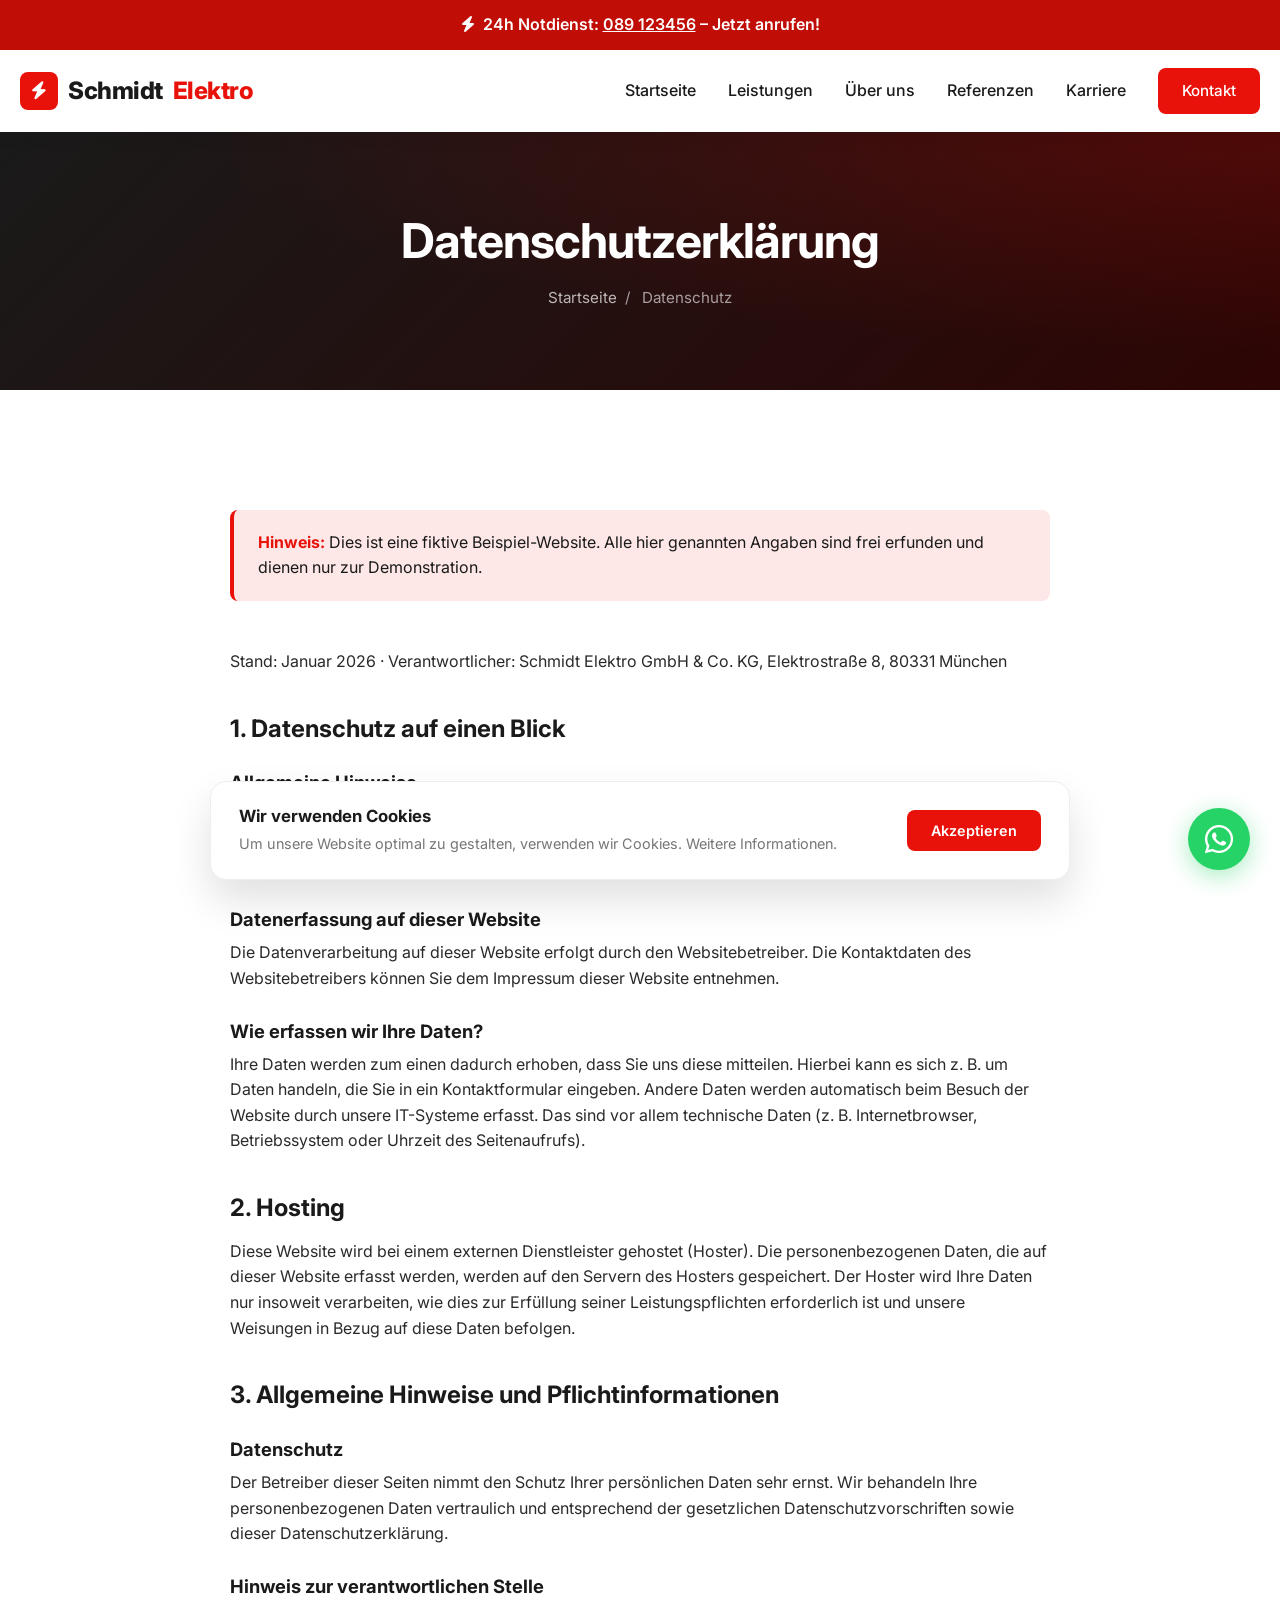
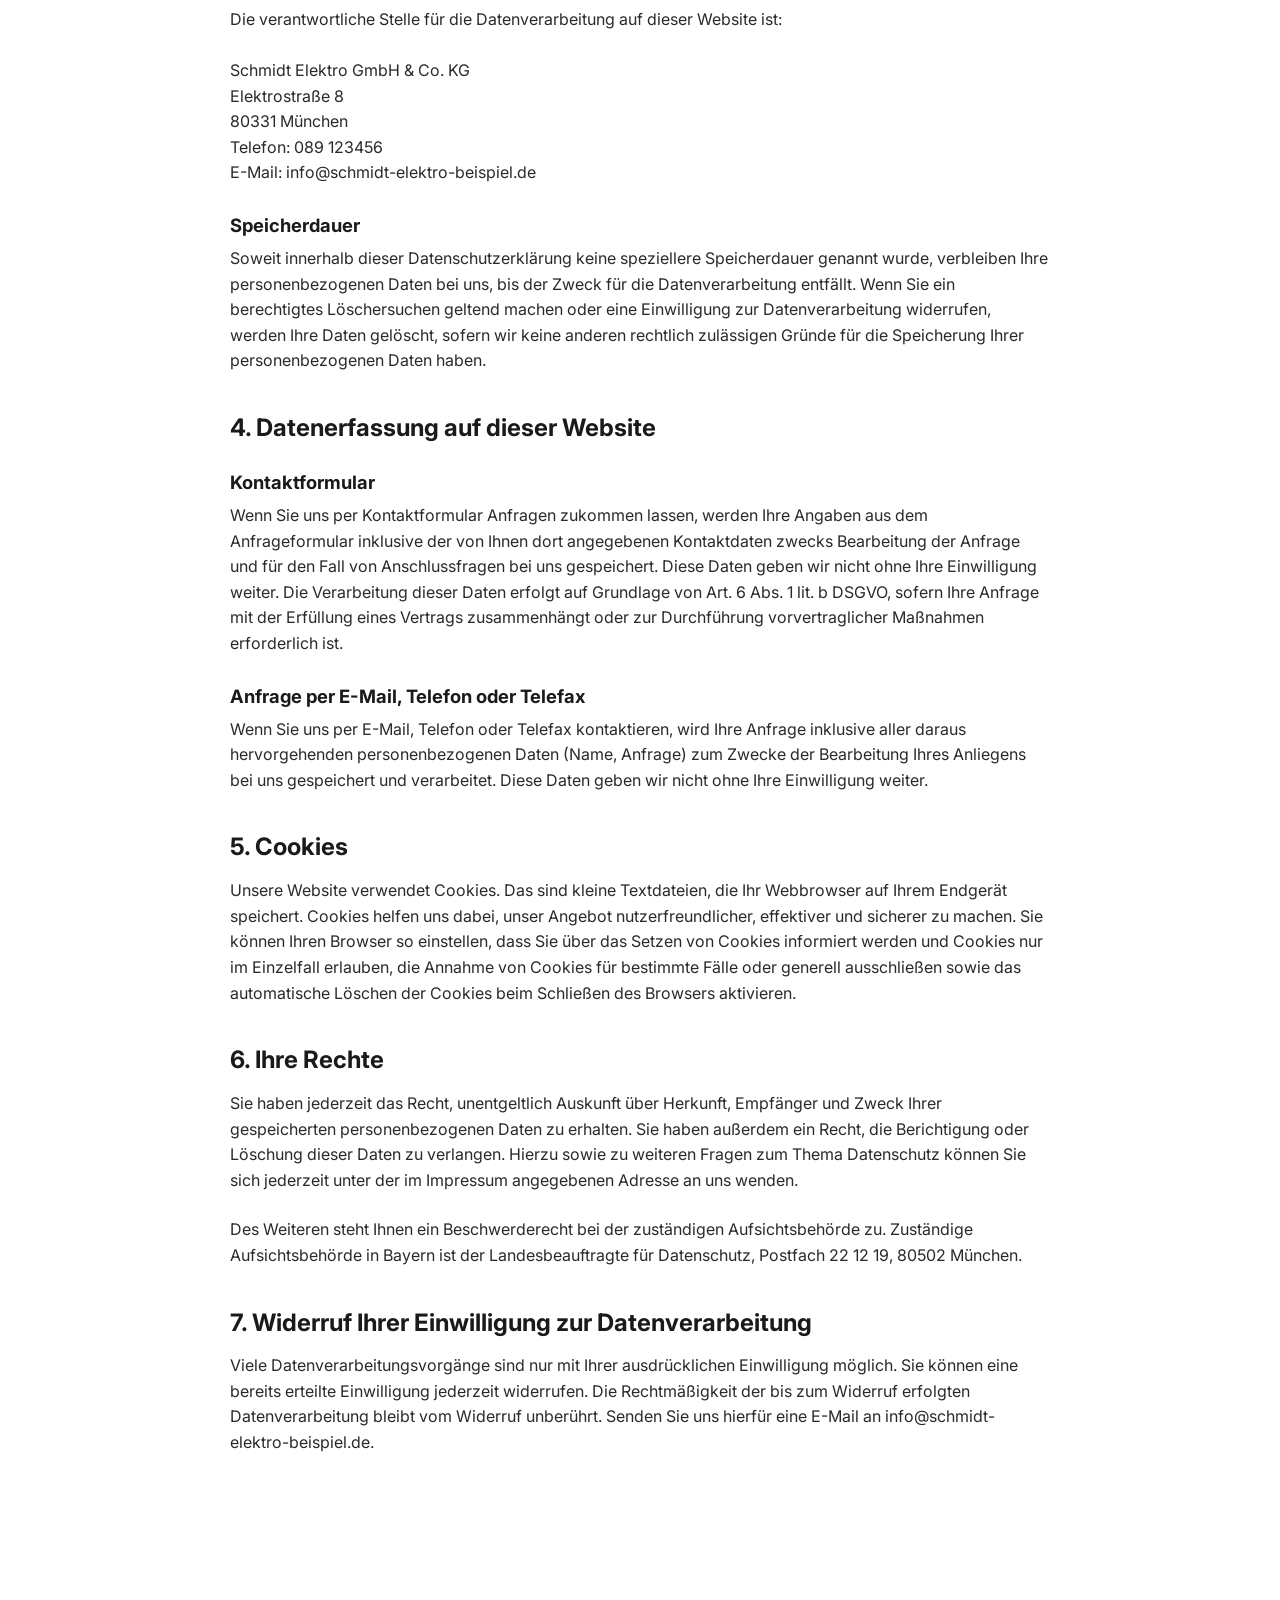
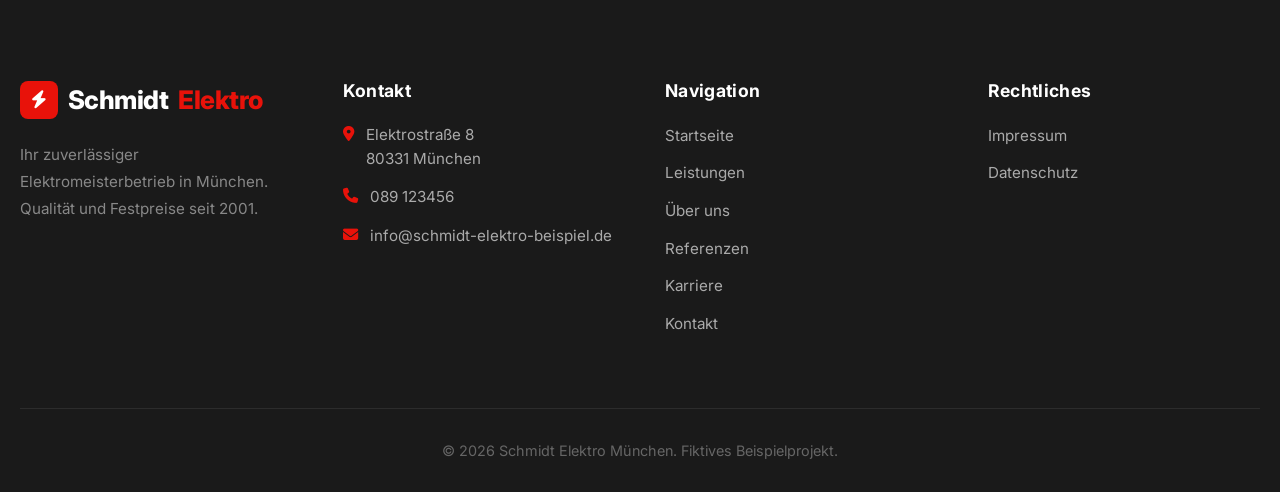
==== datenschutz.html @ 1be867d0 "Initial commit" ====
<!DOCTYPE html>
<html lang="de">
<head>
    <meta charset="UTF-8">
    <meta name="viewport" content="width=device-width, initial-scale=1.0">
    <title>Datenschutzerklärung – Schmidt Elektro München</title>
    <meta name="description" content="Datenschutzerklärung von Schmidt Elektro München gemäß DSGVO.">
    <link rel="preconnect" href="https://fonts.googleapis.com">
    <link rel="preconnect" href="https://fonts.gstatic.com" crossorigin>
    <link href="https://fonts.googleapis.com/css2?family=Inter:wght@400;500;600;700;800&display=swap" rel="stylesheet">
    <link rel="stylesheet" href="https://cdnjs.cloudflare.com/ajax/libs/font-awesome/6.4.0/css/all.min.css">
    <link rel="stylesheet" href="css/style.css">
</head>
<body>

    <!-- Notdienst Banner -->
    <div class="emergency-banner">
        <i class="fa-solid fa-bolt"></i>&nbsp; 24h Notdienst: <a href="tel:089123456">089 123456</a> – Jetzt anrufen!
    </div>

    <!-- Header -->
    <header class="header">
        <div class="container nav-container">
            <a href="index.html" class="logo">
                <div class="logo-icon"><i class="fa-solid fa-bolt"></i></div>
                Schmidt <span>Elektro</span>
            </a>
            <button class="mobile-menu-btn" aria-label="Menü öffnen">
                <i class="fa-solid fa-bars"></i>
            </button>
            <nav class="nav-links">
                <a href="index.html">Startseite</a>
                <a href="leistungen.html">Leistungen</a>
                <a href="ueber-uns.html">Über uns</a>
                <a href="referenzen.html">Referenzen</a>
                <a href="karriere.html">Karriere</a>
                <a href="kontakt.html" class="btn btn-primary btn-nav-cta" style="color:white; padding:11px 24px; font-size:0.95rem;">Kontakt</a>
            </nav>
        </div>
    </header>

    <!-- Page Header -->
    <section class="page-header">
        <div class="container">
            <h1>Datenschutzerklärung</h1>
            <div class="breadcrumb"><a href="index.html">Startseite</a><span class="breadcrumb-sep">/</span> Datenschutz</div>
        </div>
    </section>

    <!-- Datenschutz Content -->
    <section class="section-padding">
        <div class="container legal-page" style="max-width:860px; margin:0 auto;">

            <div style="background:var(--color-primary-light); border-left:4px solid var(--color-primary); padding:20px 24px; border-radius:var(--border-radius); margin-bottom:48px;">
                <strong style="color:var(--color-primary);">Hinweis:</strong> Dies ist eine fiktive Beispiel-Website. Alle hier genannten Angaben sind frei erfunden und dienen nur zur Demonstration.
            </div>

            <p>Stand: Januar 2026 · Verantwortlicher: Schmidt Elektro GmbH & Co. KG, Elektrostraße 8, 80331 München</p>

            <h2>1. Datenschutz auf einen Blick</h2>
            <h3>Allgemeine Hinweise</h3>
            <p>Die folgenden Hinweise geben einen einfachen Überblick darüber, was mit Ihren personenbezogenen Daten passiert, wenn Sie diese Website besuchen. Personenbezogene Daten sind alle Daten, mit denen Sie persönlich identifiziert werden können.</p>

            <h3>Datenerfassung auf dieser Website</h3>
            <p>Die Datenverarbeitung auf dieser Website erfolgt durch den Websitebetreiber. Die Kontaktdaten des Websitebetreibers können Sie dem Impressum dieser Website entnehmen.</p>

            <h3>Wie erfassen wir Ihre Daten?</h3>
            <p>Ihre Daten werden zum einen dadurch erhoben, dass Sie uns diese mitteilen. Hierbei kann es sich z. B. um Daten handeln, die Sie in ein Kontaktformular eingeben. Andere Daten werden automatisch beim Besuch der Website durch unsere IT-Systeme erfasst. Das sind vor allem technische Daten (z. B. Internetbrowser, Betriebssystem oder Uhrzeit des Seitenaufrufs).</p>

            <h2>2. Hosting</h2>
            <p>Diese Website wird bei einem externen Dienstleister gehostet (Hoster). Die personenbezogenen Daten, die auf dieser Website erfasst werden, werden auf den Servern des Hosters gespeichert. Der Hoster wird Ihre Daten nur insoweit verarbeiten, wie dies zur Erfüllung seiner Leistungspflichten erforderlich ist und unsere Weisungen in Bezug auf diese Daten befolgen.</p>

            <h2>3. Allgemeine Hinweise und Pflichtinformationen</h2>
            <h3>Datenschutz</h3>
            <p>Der Betreiber dieser Seiten nimmt den Schutz Ihrer persönlichen Daten sehr ernst. Wir behandeln Ihre personenbezogenen Daten vertraulich und entsprechend der gesetzlichen Datenschutzvorschriften sowie dieser Datenschutzerklärung.</p>

            <h3>Hinweis zur verantwortlichen Stelle</h3>
            <p>
                Die verantwortliche Stelle für die Datenverarbeitung auf dieser Website ist:<br><br>
                Schmidt Elektro GmbH & Co. KG<br>
                Elektrostraße 8<br>
                80331 München<br>
                Telefon: 089 123456<br>
                E-Mail: info@schmidt-elektro-beispiel.de
            </p>

            <h3>Speicherdauer</h3>
            <p>Soweit innerhalb dieser Datenschutzerklärung keine speziellere Speicherdauer genannt wurde, verbleiben Ihre personenbezogenen Daten bei uns, bis der Zweck für die Datenverarbeitung entfällt. Wenn Sie ein berechtigtes Löschersuchen geltend machen oder eine Einwilligung zur Datenverarbeitung widerrufen, werden Ihre Daten gelöscht, sofern wir keine anderen rechtlich zulässigen Gründe für die Speicherung Ihrer personenbezogenen Daten haben.</p>

            <h2>4. Datenerfassung auf dieser Website</h2>
            <h3>Kontaktformular</h3>
            <p>Wenn Sie uns per Kontaktformular Anfragen zukommen lassen, werden Ihre Angaben aus dem Anfrageformular inklusive der von Ihnen dort angegebenen Kontaktdaten zwecks Bearbeitung der Anfrage und für den Fall von Anschlussfragen bei uns gespeichert. Diese Daten geben wir nicht ohne Ihre Einwilligung weiter. Die Verarbeitung dieser Daten erfolgt auf Grundlage von Art. 6 Abs. 1 lit. b DSGVO, sofern Ihre Anfrage mit der Erfüllung eines Vertrags zusammenhängt oder zur Durchführung vorvertraglicher Maßnahmen erforderlich ist.</p>

            <h3>Anfrage per E-Mail, Telefon oder Telefax</h3>
            <p>Wenn Sie uns per E-Mail, Telefon oder Telefax kontaktieren, wird Ihre Anfrage inklusive aller daraus hervorgehenden personenbezogenen Daten (Name, Anfrage) zum Zwecke der Bearbeitung Ihres Anliegens bei uns gespeichert und verarbeitet. Diese Daten geben wir nicht ohne Ihre Einwilligung weiter.</p>

            <h2>5. Cookies</h2>
            <p>Unsere Website verwendet Cookies. Das sind kleine Textdateien, die Ihr Webbrowser auf Ihrem Endgerät speichert. Cookies helfen uns dabei, unser Angebot nutzerfreundlicher, effektiver und sicherer zu machen. Sie können Ihren Browser so einstellen, dass Sie über das Setzen von Cookies informiert werden und Cookies nur im Einzelfall erlauben, die Annahme von Cookies für bestimmte Fälle oder generell ausschließen sowie das automatische Löschen der Cookies beim Schließen des Browsers aktivieren.</p>

            <h2>6. Ihre Rechte</h2>
            <p>Sie haben jederzeit das Recht, unentgeltlich Auskunft über Herkunft, Empfänger und Zweck Ihrer gespeicherten personenbezogenen Daten zu erhalten. Sie haben außerdem ein Recht, die Berichtigung oder Löschung dieser Daten zu verlangen. Hierzu sowie zu weiteren Fragen zum Thema Datenschutz können Sie sich jederzeit unter der im Impressum angegebenen Adresse an uns wenden.</p>

            <p>Des Weiteren steht Ihnen ein Beschwerderecht bei der zuständigen Aufsichtsbehörde zu. Zuständige Aufsichtsbehörde in Bayern ist der Landesbeauftragte für Datenschutz, Postfach 22 12 19, 80502 München.</p>

            <h2>7. Widerruf Ihrer Einwilligung zur Datenverarbeitung</h2>
            <p>Viele Datenverarbeitungsvorgänge sind nur mit Ihrer ausdrücklichen Einwilligung möglich. Sie können eine bereits erteilte Einwilligung jederzeit widerrufen. Die Rechtmäßigkeit der bis zum Widerruf erfolgten Datenverarbeitung bleibt vom Widerruf unberührt. Senden Sie uns hierfür eine E-Mail an info@schmidt-elektro-beispiel.de.</p>

        </div>
    </section>

    <!-- Footer -->
    <footer class="footer">
        <div class="container">
            <div class="footer-grid">
                <div>
                    <div class="footer-logo"><div class="logo-icon"><i class="fa-solid fa-bolt"></i></div> Schmidt <span>Elektro</span></div>
                    <p class="footer-desc">Ihr zuverlässiger Elektromeisterbetrieb in München. Qualität und Festpreise seit 2001.</p>
                </div>
                <div>
                    <h4>Kontakt</h4>
                    <div class="footer-contact-item"><i class="fa-solid fa-location-dot"></i><span>Elektrostraße 8<br>80331 München</span></div>
                    <div class="footer-contact-item"><i class="fa-solid fa-phone"></i><a href="tel:089123456">089 123456</a></div>
                    <div class="footer-contact-item"><i class="fa-solid fa-envelope"></i><a href="mailto:info@schmidt-elektro-beispiel.de">info@schmidt-elektro-beispiel.de</a></div>
                </div>
                <div>
                    <h4>Navigation</h4>
                    <ul class="footer-links">
                        <li><a href="index.html">Startseite</a></li>
                        <li><a href="leistungen.html">Leistungen</a></li>
                        <li><a href="ueber-uns.html">Über uns</a></li>
                        <li><a href="referenzen.html">Referenzen</a></li>
                        <li><a href="karriere.html">Karriere</a></li>
                        <li><a href="kontakt.html">Kontakt</a></li>
                    </ul>
                </div>
                <div>
                    <h4>Rechtliches</h4>
                    <ul class="footer-links">
                        <li><a href="impressum.html">Impressum</a></li>
                        <li><a href="datenschutz.html">Datenschutz</a></li>
                    </ul>
                </div>
            </div>
            <div class="footer-bottom">&copy; 2026 Schmidt Elektro München. Fiktives Beispielprojekt.</div>
        </div>
    </footer>

    <a href="https://wa.me/4989123456?text=Hallo%20Schmidt%20Elektro%2C%20ich%20h%C3%A4tte%20eine%20Anfrage..." target="_blank" class="whatsapp-btn" aria-label="WhatsApp Kontakt">
        <i class="fa-brands fa-whatsapp"></i>
    </a>
    <div id="cookie-banner" class="cookie-banner">
        <div><h4>Wir verwenden Cookies</h4><p>Um unsere Website optimal zu gestalten, verwenden wir Cookies. <a href="datenschutz.html">Weitere Informationen</a>.</p></div>
        <div><button id="accept-cookies" class="btn btn-primary" style="padding:12px 24px; font-size:0.9rem;">Akzeptieren</button></div>
    </div>
    <script src="js/script.js"></script>
</body>
</html>
---- css/style.css ----
:root {
  --color-primary: #E8120A;
  --color-primary-dark: #C00D05;
  --color-primary-light: #FDE8E7;
  --color-dark: #1A1A1A;
  --color-dark-gray: #2A2A2A;
  --color-gray: #767676;
  --color-light-gray: #F5F5F5;
  --color-white: #FFFFFF;
  --color-success: #28a745;
  --color-error: #dc3545;

  --font-family: 'Inter', sans-serif;

  --border-radius: 8px;
  --border-radius-lg: 16px;
  --shadow-sm: 0 4px 6px rgba(0, 0, 0, 0.05);
  --shadow-md: 0 10px 20px rgba(0, 0, 0, 0.08);
  --shadow-lg: 0 20px 40px rgba(0, 0, 0, 0.12);
  --transition: all 0.3s ease;
}

/* Reset & Base */
* {
  margin: 0;
  padding: 0;
  box-sizing: border-box;
}

html {
  scroll-behavior: smooth;
}

body {
  font-family: var(--font-family);
  color: var(--color-dark);
  line-height: 1.6;
  background-color: var(--color-white);
  overflow-x: hidden;
}

a {
  text-decoration: none;
  color: inherit;
}

ul {
  list-style: none;
}

img {
  max-width: 100%;
  height: auto;
  display: block;
}

/* Typography */
h1, h2, h3, h4, h5, h6 {
  font-weight: 700;
  line-height: 1.2;
  margin-bottom: 1rem;
}

h1 {
  font-size: clamp(2.5rem, 5vw, 4rem);
  letter-spacing: -0.02em;
}

h2 {
  font-size: clamp(2rem, 4vw, 3rem);
}

h3 {
  font-size: 1.5rem;
}

p {
  margin-bottom: 1.5rem;
  font-size: 1.1rem;
  color: var(--color-gray);
}

/* Utilities */
.container {
  width: 100%;
  max-width: 1280px;
  margin: 0 auto;
  padding: 0 20px;
}

.text-center { text-align: center; }
.text-primary { color: var(--color-primary); }
.text-white { color: var(--color-white); }
.bg-light { background-color: var(--color-light-gray); }
.bg-dark { background-color: var(--color-dark); color: var(--color-white); }
.bg-dark p { color: #cccccc; }
.text-success { color: var(--color-success); }

.section-padding { padding: 80px 0; }
@media (min-width: 768px) {
  .section-padding { padding: 120px 0; }
}

.section-header {
  text-align: center;
  max-width: 700px;
  margin: 0 auto 60px;
}

.section-header h2 {
  margin-bottom: 16px;
}

.section-header p {
  font-size: 1.2rem;
}

.grid {
  display: grid;
  gap: 30px;
}
.grid-2 { grid-template-columns: repeat(auto-fit, minmax(300px, 1fr)); }
.grid-3 { grid-template-columns: repeat(auto-fit, minmax(300px, 1fr)); }
.grid-4 { grid-template-columns: repeat(auto-fit, minmax(220px, 1fr)); }
@media (min-width: 992px) {
  .grid-3 { grid-template-columns: repeat(3, 1fr); }
  .grid-4 { grid-template-columns: repeat(4, 1fr); }
}

/* Buttons */
.btn {
  display: inline-block;
  padding: 16px 32px;
  border-radius: var(--border-radius);
  font-weight: 600;
  font-size: 1.1rem;
  cursor: pointer;
  transition: var(--transition);
  text-align: center;
  border: none;
  font-family: var(--font-family);
}

.btn-primary {
  background-color: var(--color-primary);
  color: var(--color-white);
}

.btn-primary:hover {
  background-color: var(--color-primary-dark);
  transform: translateY(-2px);
  box-shadow: 0 10px 25px rgba(232, 18, 10, 0.3);
  color: var(--color-white);
}

.btn-outline {
  border: 2px solid var(--color-primary);
  color: var(--color-primary);
  background: transparent;
}

.btn-outline:hover {
  background-color: var(--color-primary);
  color: var(--color-white);
  transform: translateY(-2px);
}

.btn-outline-white {
  border: 2px solid white;
  color: white;
  background: transparent;
}

.btn-outline-white:hover {
  background-color: white;
  color: var(--color-primary);
  transform: translateY(-2px);
}

.btn-block {
  display: block;
  width: 100%;
}

.btn-lg {
  padding: 20px 40px;
  font-size: 1.2rem;
}

/* Emergency Banner */
.emergency-banner {
  background-color: var(--color-primary-dark);
  color: white;
  text-align: center;
  padding: 12px 20px;
  font-weight: 600;
  font-size: 1rem;
  position: relative;
  z-index: 1000;
  animation: pulse-banner 2s infinite;
}

.emergency-banner a {
  color: white;
  text-decoration: underline;
}

@keyframes pulse-banner {
  0% { background-color: var(--color-primary-dark); }
  50% { background-color: var(--color-primary); }
  100% { background-color: var(--color-primary-dark); }
}

/* Navigation */
.header {
  position: sticky;
  top: 0;
  background-color: rgba(255, 255, 255, 0.97);
  backdrop-filter: blur(12px);
  box-shadow: 0 2px 20px rgba(0,0,0,0.06);
  z-index: 999;
  padding: 18px 0;
  transition: var(--transition);
}

.header.scrolled {
  padding: 12px 0;
  box-shadow: 0 4px 20px rgba(0,0,0,0.1);
}

.nav-container {
  display: flex;
  justify-content: space-between;
  align-items: center;
}

.logo {
  font-size: 1.5rem;
  font-weight: 800;
  color: var(--color-dark);
  display: flex;
  align-items: center;
  gap: 10px;
  letter-spacing: -0.02em;
}

.logo span {
  color: var(--color-primary);
}

.logo-icon {
  width: 38px;
  height: 38px;
  background-color: var(--color-primary);
  border-radius: 8px;
  display: flex;
  align-items: center;
  justify-content: center;
  color: white;
  font-size: 18px;
}

.nav-links {
  display: flex;
  gap: 32px;
  align-items: center;
}

.nav-links a {
  font-weight: 500;
  color: var(--color-dark);
  position: relative;
  transition: var(--transition);
  font-size: 1rem;
}

.nav-links a:hover, .nav-links a.active {
  color: var(--color-primary);
}

.nav-links a::after {
  content: '';
  position: absolute;
  bottom: -5px;
  left: 0;
  width: 0;
  height: 2px;
  background-color: var(--color-primary);
  transition: var(--transition);
}

.nav-links a:hover::after, .nav-links a.active::after {
  width: 100%;
}

.nav-links a.btn-nav-cta::after {
  display: none;
}

.mobile-menu-btn {
  display: none;
  background: none;
  border: none;
  font-size: 24px;
  color: var(--color-dark);
  cursor: pointer;
}

@media (max-width: 991px) {
  .nav-links {
    position: absolute;
    top: 100%;
    left: 0;
    width: 100%;
    background-color: var(--color-white);
    flex-direction: column;
    padding: 30px 20px;
    box-shadow: 0 15px 30px rgba(0,0,0,0.1);
    transform: translateY(-20px);
    opacity: 0;
    visibility: hidden;
    transition: var(--transition);
    gap: 20px;
  }

  .nav-links.active {
    transform: translateY(0);
    opacity: 1;
    visibility: visible;
  }

  .mobile-menu-btn {
    display: block;
  }
}

/* Hero Section */
.hero {
  position: relative;
  padding: 110px 0 150px;
  background: linear-gradient(135deg, rgba(26,26,26,0.88) 0%, rgba(30,5,5,0.82) 100%),
              url('../img/ueber-uns-und-karriere.jpg') center/cover no-repeat;
  color: var(--color-white);
  text-align: center;
  overflow: hidden;
}

.hero::before {
  content: '';
  position: absolute;
  top: 0; left: 0; right: 0; bottom: 0;
  background: radial-gradient(ellipse at bottom left, rgba(232,18,10,0.18) 0%, transparent 60%);
  pointer-events: none;
}

.hero h1 {
  color: var(--color-white);
  font-size: clamp(2.4rem, 5vw, 4rem);
  text-shadow: 0 2px 20px rgba(0,0,0,0.4);
}

.hero p {
  color: rgba(255,255,255,0.88);
  font-size: 1.3rem;
  max-width: 650px;
  margin: 0 auto 40px;
}

.hero-content {
  position: relative;
  z-index: 2;
}

.trust-badges-hero {
  display: flex;
  justify-content: center;
  gap: 16px;
  margin-top: 55px;
  flex-wrap: wrap;
}

.trust-badge {
  display: flex;
  align-items: center;
  gap: 10px;
  background: rgba(255,255,255,0.12);
  border: 1px solid rgba(255,255,255,0.2);
  padding: 10px 20px;
  border-radius: 50px;
  backdrop-filter: blur(10px);
  font-weight: 500;
  font-size: 0.95rem;
  transition: var(--transition);
}

.trust-badge:hover {
  background: rgba(255,255,255,0.2);
}

.trust-badge i {
  color: var(--color-primary);
  font-size: 1.1rem;
}

/* Rating Badge */
.rating-badge {
  display: inline-flex;
  align-items: center;
  gap: 12px;
  background: rgba(255,255,255,0.15);
  border: 1px solid rgba(255,255,255,0.3);
  color: white;
  padding: 12px 28px;
  border-radius: 50px;
  font-size: 1.1rem;
  font-weight: 700;
  margin-bottom: 36px;
  backdrop-filter: blur(10px);
}

.rating-badge .stars {
  color: #FFD700;
  margin-bottom: 0;
  font-size: 1rem;
  display: flex;
  gap: 2px;
}

/* Cards & Services */
.card {
  background: var(--color-white);
  border-radius: var(--border-radius-lg);
  padding: 40px 30px;
  box-shadow: var(--shadow-sm);
  transition: var(--transition);
  border: 1px solid rgba(0,0,0,0.06);
  height: 100%;
  display: flex;
  flex-direction: column;
}

.card:hover {
  transform: translateY(-8px);
  box-shadow: var(--shadow-md);
  border-color: rgba(232,18,10,0.15);
}

.card-icon {
  width: 68px;
  height: 68px;
  background: var(--color-primary-light);
  color: var(--color-primary);
  border-radius: 16px;
  display: flex;
  align-items: center;
  justify-content: center;
  font-size: 30px;
  margin-bottom: 24px;
  transition: var(--transition);
}

.card:hover .card-icon {
  background: var(--color-primary);
  color: white;
  transform: scale(1.08);
}

.card-title {
  font-size: 1.3rem;
  margin-bottom: 14px;
  color: var(--color-dark);
}

.card-text {
  flex-grow: 1;
  margin-bottom: 24px;
}

/* Service cards on leistungen page */
.service-card {
  background: var(--color-white);
  border-radius: var(--border-radius-lg);
  overflow: hidden;
  box-shadow: var(--shadow-sm);
  transition: var(--transition);
  border: 1px solid rgba(0,0,0,0.06);
  display: flex;
  flex-direction: column;
}

.service-card:hover {
  transform: translateY(-8px);
  box-shadow: var(--shadow-lg);
}

.service-card-img {
  width: 100%;
  height: 240px;
  object-fit: cover;
  transition: transform 0.6s ease;
}

.service-card:hover .service-card-img {
  transform: scale(1.05);
}

.service-card-img-wrap {
  overflow: hidden;
  height: 240px;
}

.service-card-body {
  padding: 36px 32px;
  flex: 1;
  display: flex;
  flex-direction: column;
}

.service-card-icon {
  width: 58px;
  height: 58px;
  background: var(--color-primary-light);
  color: var(--color-primary);
  border-radius: 14px;
  display: flex;
  align-items: center;
  justify-content: center;
  font-size: 26px;
  margin-bottom: 20px;
}

.service-card-body p {
  flex-grow: 1;
  margin-bottom: 24px;
}

/* Why Schmidt Section */
.why-card {
  text-align: center;
  padding: 48px 32px;
  background: white;
  border-radius: var(--border-radius-lg);
  box-shadow: var(--shadow-sm);
  border: 1px solid rgba(0,0,0,0.05);
  transition: var(--transition);
}

.why-card:hover {
  transform: translateY(-8px);
  box-shadow: var(--shadow-md);
  border-color: rgba(232,18,10,0.15);
}

.why-card-icon {
  width: 80px;
  height: 80px;
  background: var(--color-primary-light);
  color: var(--color-primary);
  border-radius: 20px;
  display: flex;
  align-items: center;
  justify-content: center;
  font-size: 36px;
  margin: 0 auto 24px;
  transition: var(--transition);
}

.why-card:hover .why-card-icon {
  background: var(--color-primary);
  color: white;
}

.why-card h3 {
  font-size: 1.25rem;
  margin-bottom: 12px;
}

.why-card p {
  font-size: 1rem;
  margin: 0;
}

/* Testimonials */
.testimonial-card {
  background: var(--color-white);
  padding: 32px;
  border-radius: var(--border-radius-lg);
  box-shadow: var(--shadow-sm);
  border-top: 4px solid var(--color-primary);
  transition: var(--transition);
}

.testimonial-card:hover {
  transform: translateY(-5px);
  box-shadow: var(--shadow-md);
}

.testimonial-card em {
  font-style: normal;
  font-size: 1.05rem;
  color: var(--color-dark-gray);
  line-height: 1.7;
}

.testimonial-author {
  display: flex;
  align-items: center;
  gap: 14px;
  margin-top: 24px;
  padding-top: 16px;
  border-top: 1px solid rgba(0,0,0,0.06);
}

.testimonial-avatar {
  width: 46px;
  height: 46px;
  border-radius: 50%;
  background: var(--color-primary);
  color: white;
  display: flex;
  align-items: center;
  justify-content: center;
  font-weight: 700;
  font-size: 1.1rem;
  flex-shrink: 0;
}

.testimonial-name {
  font-weight: 700;
  color: var(--color-dark);
  font-size: 0.95rem;
  margin: 0;
}

.testimonial-meta {
  font-size: 0.85rem;
  color: var(--color-gray);
  margin: 0;
}

.stars {
  color: #FFD700;
  font-size: 1.1rem;
  margin-bottom: 14px;
  display: flex;
  gap: 3px;
}

/* Overall Rating Box */
.rating-hero-box {
  background: var(--color-dark);
  color: white;
  border-radius: var(--border-radius-lg);
  padding: 48px 40px;
  text-align: center;
}

.big-rating {
  font-size: 5rem;
  font-weight: 800;
  color: white;
  line-height: 1;
  margin-bottom: 10px;
}

.big-stars {
  color: #FFD700;
  font-size: 2rem;
  display: flex;
  justify-content: center;
  gap: 5px;
  margin-bottom: 12px;
}

/* Stats / Numbers */
.stat-box {
  text-align: center;
  padding: 40px 20px;
}

.stat-number {
  font-size: 3.5rem;
  font-weight: 800;
  color: var(--color-primary);
  line-height: 1;
  margin-bottom: 10px;
}

.stat-label {
  font-size: 1.1rem;
  font-weight: 600;
  color: var(--color-dark);
  margin: 0;
}

/* Team */
.team-card {
  background: white;
  border-radius: var(--border-radius-lg);
  overflow: hidden;
  box-shadow: var(--shadow-sm);
  transition: var(--transition);
  text-align: center;
}

.team-card:hover {
  transform: translateY(-8px);
  box-shadow: var(--shadow-md);
}

.team-img {
  width: 100%;
  height: 280px;
  object-fit: cover;
  object-position: top;
}

.team-body {
  padding: 28px 24px;
}

.team-name {
  font-size: 1.25rem;
  margin-bottom: 6px;
}

.team-role {
  font-size: 0.95rem;
  color: var(--color-primary);
  font-weight: 600;
  margin-bottom: 10px;
}

.team-desc {
  font-size: 0.95rem;
  margin: 0;
}

/* Project Gallery */
.project-card {
  border-radius: var(--border-radius-lg);
  overflow: hidden;
  position: relative;
  box-shadow: var(--shadow-sm);
  transition: var(--transition);
}

.project-card:hover {
  transform: translateY(-5px);
  box-shadow: var(--shadow-md);
}

.project-card img {
  width: 100%;
  height: 260px;
  object-fit: cover;
}

.project-overlay {
  position: absolute;
  bottom: 0; left: 0; right: 0;
  background: linear-gradient(transparent, rgba(26,26,26,0.9));
  padding: 30px 24px 24px;
  color: white;
  transform: translateY(10px);
  opacity: 0.85;
  transition: var(--transition);
}

.project-card:hover .project-overlay {
  opacity: 1;
  transform: translateY(0);
}

.project-overlay h4 {
  margin: 0;
  font-size: 1.1rem;
  color: white;
}

.project-overlay p {
  margin: 6px 0 0;
  font-size: 0.9rem;
  color: rgba(255,255,255,0.75);
}

.project-overlay .project-badge {
  display: inline-block;
  background: var(--color-primary);
  color: white;
  padding: 4px 12px;
  border-radius: 20px;
  font-size: 0.75rem;
  font-weight: 600;
  margin-bottom: 8px;
}

/* Forms */
.form-group {
  margin-bottom: 22px;
}

.form-label {
  display: block;
  font-weight: 600;
  margin-bottom: 8px;
  font-size: 0.95rem;
  color: var(--color-dark);
}

.form-label .req {
  color: var(--color-primary);
  margin-left: 2px;
}

.form-control {
  width: 100%;
  padding: 15px 18px;
  border: 2px solid #e5e5e5;
  border-radius: var(--border-radius);
  font-family: var(--font-family);
  font-size: 1rem;
  transition: var(--transition);
  color: var(--color-dark);
  background: white;
}

.form-control:focus {
  outline: none;
  border-color: var(--color-primary);
  box-shadow: 0 0 0 4px rgba(232,18,10,0.08);
}

textarea.form-control {
  min-height: 160px;
  resize: vertical;
}

select.form-control {
  appearance: none;
  background-image: url("data:image/svg+xml,%3Csvg xmlns='http://www.w3.org/2000/svg' width='14' height='8' fill='none'%3E%3Cpath d='M1 1l6 6 6-6' stroke='%23767676' stroke-width='2' stroke-linecap='round'/%3E%3C/svg%3E");
  background-repeat: no-repeat;
  background-position: right 18px center;
  cursor: pointer;
}

.checkbox-wrap {
  display: flex;
  gap: 12px;
  align-items: flex-start;
  margin-bottom: 24px;
}

.checkbox-wrap input[type="checkbox"] {
  margin-top: 4px;
  width: 18px;
  height: 18px;
  flex-shrink: 0;
  accent-color: var(--color-primary);
  cursor: pointer;
}

.checkbox-wrap label {
  font-size: 0.95rem;
  color: var(--color-gray);
  cursor: pointer;
}

.checkbox-wrap a {
  color: var(--color-primary);
  text-decoration: underline;
}

.form-row {
  display: grid;
  grid-template-columns: 1fr 1fr;
  gap: 20px;
}

@media (max-width: 640px) {
  .form-row { grid-template-columns: 1fr; }
}

/* Multi-step Form */
.multi-step-form {
  background: var(--color-white);
  padding: 50px 48px;
  border-radius: var(--border-radius-lg);
  box-shadow: var(--shadow-lg);
  border: 1px solid rgba(0,0,0,0.05);
}

@media (max-width: 640px) {
  .multi-step-form {
    padding: 30px 24px;
  }
}

.form-step {
  display: none;
  animation: fadeSlideIn 0.45s ease;
}

.form-step.active {
  display: block;
}

@keyframes fadeSlideIn {
  from { opacity: 0; transform: translateY(15px); }
  to { opacity: 1; transform: translateY(0); }
}

.progress-bar-wrap {
  display: flex;
  align-items: center;
  justify-content: space-between;
  margin-bottom: 48px;
  position: relative;
}

.progress-line-bg {
  position: absolute;
  top: 50%;
  left: 20px;
  right: 20px;
  transform: translateY(-50%);
  height: 4px;
  background: #eee;
  z-index: 1;
}

.progress-line {
  position: absolute;
  top: 0; left: 0;
  height: 100%;
  width: 0%;
  background: var(--color-primary);
  transition: width 0.4s ease;
}

.step-indicator {
  width: 44px;
  height: 44px;
  border-radius: 50%;
  background: #eee;
  color: var(--color-gray);
  display: flex;
  align-items: center;
  justify-content: center;
  font-weight: 700;
  font-size: 1rem;
  position: relative;
  z-index: 3;
  transition: var(--transition);
  flex-shrink: 0;
}

.step-indicator.active {
  background: var(--color-primary);
  color: white;
  box-shadow: 0 0 0 6px rgba(232,18,10,0.15);
}

.step-indicator.completed {
  background: var(--color-primary);
  color: white;
}

.step-label {
  position: absolute;
  bottom: -26px;
  left: 50%;
  transform: translateX(-50%);
  font-size: 0.75rem;
  font-weight: 600;
  white-space: nowrap;
  color: var(--color-gray);
}

.step-indicator.active .step-label {
  color: var(--color-primary);
}

.step-wrap {
  display: flex;
  flex-direction: column;
  align-items: center;
  position: relative;
  z-index: 3;
}

.service-selection-grid {
  display: grid;
  grid-template-columns: repeat(auto-fit, minmax(170px, 1fr));
  gap: 18px;
  margin-bottom: 36px;
}

.service-option {
  border: 2px solid #e5e5e5;
  border-radius: var(--border-radius);
  padding: 24px 16px;
  text-align: center;
  cursor: pointer;
  transition: var(--transition);
  user-select: none;
}

.service-option:hover {
  border-color: var(--color-primary);
  background: var(--color-primary-light);
}

.service-option.selected {
  border-color: var(--color-primary);
  background: var(--color-primary-light);
  color: var(--color-primary);
}

.service-option i {
  font-size: 2.2rem;
  color: var(--color-primary);
  margin-bottom: 12px;
  display: block;
}

.service-option span {
  font-weight: 600;
  font-size: 0.9rem;
  display: block;
  color: var(--color-dark);
}

.service-option.selected span {
  color: var(--color-primary);
}

.form-actions {
  display: flex;
  justify-content: space-between;
  gap: 16px;
  margin-top: 36px;
}

.form-step-title {
  font-size: 1.5rem;
  font-weight: 700;
  margin-bottom: 8px;
}

.form-step-subtitle {
  color: var(--color-gray);
  font-size: 1rem;
  margin-bottom: 32px;
}

.success-box {
  text-align: center;
  padding: 60px 20px;
}

.success-box i {
  font-size: 5rem;
  color: var(--color-success);
  margin-bottom: 24px;
  display: block;
}

/* File Upload */
.file-upload-wrap {
  display: flex;
  flex-direction: column;
  align-items: center;
  justify-content: center;
  border: 2px dashed #ddd;
  border-radius: var(--border-radius-lg);
  padding: 40px 20px;
  text-align: center;
  transition: var(--transition);
  cursor: pointer;
  background-color: #fafafa;
}

.file-upload-wrap:hover {
  border-color: var(--color-primary);
  background: var(--color-primary-light);
}

.file-upload-wrap i {
  font-size: 3rem;
  color: var(--color-primary);
  margin-bottom: 16px;
  display: block;
}

.file-upload-wrap input[type="file"] {
  display: none;
}

.file-label {
  font-weight: 500;
  color: var(--color-dark);
  font-size: 1rem;
  display: block;
}

/* Footer */
.footer {
  background-color: var(--color-dark);
  color: var(--color-white);
  padding: 80px 0 30px;
}

.footer-grid {
  display: grid;
  grid-template-columns: repeat(auto-fit, minmax(220px, 1fr));
  gap: 50px;
  margin-bottom: 60px;
}

.footer h4 {
  font-size: 1.1rem;
  margin-bottom: 22px;
  color: var(--color-white);
  letter-spacing: 0.02em;
}

.footer-links li {
  margin-bottom: 12px;
}

.footer-links a {
  color: #aaa;
  transition: var(--transition);
  font-size: 0.95rem;
}

.footer-links a:hover {
  color: var(--color-primary);
  padding-left: 4px;
}

.footer-contact-item {
  display: flex;
  align-items: flex-start;
  gap: 12px;
  margin-bottom: 14px;
  color: #aaa;
  font-size: 0.95rem;
}

.footer-contact-item i {
  color: var(--color-primary);
  margin-top: 3px;
  flex-shrink: 0;
}

.footer-bottom {
  text-align: center;
  padding-top: 30px;
  border-top: 1px solid rgba(255,255,255,0.08);
  color: #666;
  font-size: 0.9rem;
}

.footer-logo {
  font-size: 1.6rem;
  font-weight: 800;
  color: white;
  display: flex;
  align-items: center;
  gap: 10px;
  margin-bottom: 20px;
  letter-spacing: -0.02em;
}

.footer-logo span {
  color: var(--color-primary);
}

.footer-desc {
  color: #888;
  font-size: 0.95rem;
  line-height: 1.8;
  margin-bottom: 0;
}

/* WhatsApp Button */
.whatsapp-btn {
  position: fixed;
  bottom: 30px;
  right: 30px;
  background-color: #25D366;
  color: white;
  width: 62px;
  height: 62px;
  border-radius: 50%;
  display: flex;
  align-items: center;
  justify-content: center;
  font-size: 32px;
  box-shadow: 0 6px 24px rgba(37,211,102,0.4);
  z-index: 1000;
  transition: transform 0.3s cubic-bezier(0.175, 0.885, 0.32, 1.275), box-shadow 0.3s;
}

.whatsapp-btn:hover {
  transform: scale(1.12);
  box-shadow: 0 10px 30px rgba(37,211,102,0.5);
}

/* Cookie Banner */
.cookie-banner {
  position: fixed;
  bottom: 20px;
  left: 20px;
  right: 20px;
  background: var(--color-white);
  padding: 24px 28px;
  border-radius: var(--border-radius-lg);
  box-shadow: var(--shadow-lg);
  display: flex;
  flex-direction: column;
  gap: 16px;
  z-index: 1001;
  border: 1px solid #eee;
  transform: translateY(150%);
  transition: transform 0.5s cubic-bezier(0.175, 0.885, 0.32, 1.275);
}

.cookie-banner.show {
  transform: translateY(0);
}

.cookie-banner h4 {
  margin-bottom: 6px;
  font-size: 1.05rem;
}

.cookie-banner p {
  font-size: 0.9rem;
  margin: 0;
}

@media (min-width: 768px) {
  .cookie-banner {
    flex-direction: row;
    align-items: center;
    justify-content: space-between;
    left: 50%;
    right: auto;
    transform: translate(-50%, 150%);
    max-width: 860px;
    width: 90%;
  }
  .cookie-banner.show {
    transform: translate(-50%, 0);
  }
}

/* Scroll Animations */
.animate-on-scroll {
  opacity: 0;
  transform: translateY(30px);
  transition: opacity 0.7s ease, transform 0.7s ease;
}

.animate-on-scroll.is-visible {
  opacity: 1;
  transform: translateY(0);
}

/* Brands Section */
.brands-section {
  padding: 60px 0;
  background-color: var(--color-white);
  border-top: 1px solid rgba(0,0,0,0.05);
  border-bottom: 1px solid rgba(0,0,0,0.05);
}

.brands-grid {
  display: flex;
  flex-wrap: wrap;
  justify-content: center;
  align-items: center;
  gap: 48px 56px;
}

.brand-item {
  font-size: 1.35rem;
  font-weight: 800;
  color: #bbb;
  text-transform: uppercase;
  letter-spacing: 1px;
  transition: var(--transition);
  cursor: default;
}

.brand-item:hover {
  color: var(--color-dark);
  opacity: 1;
  transform: scale(1.05);
}

/* Page Header */
.page-header {
  padding: 80px 0;
  background: linear-gradient(135deg, var(--color-dark) 0%, #2d0504 100%);
  text-align: center;
  color: white;
  position: relative;
  overflow: hidden;
}

.page-header::before {
  content: '';
  position: absolute;
  top: 0; left: 0; right: 0; bottom: 0;
  background: radial-gradient(ellipse at top right, rgba(232,18,10,0.2) 0%, transparent 60%);
  pointer-events: none;
}

.page-header h1 {
  color: white;
  font-size: clamp(2rem, 4vw, 3rem);
  margin-bottom: 16px;
  position: relative;
}

.page-header .breadcrumb {
  color: rgba(255,255,255,0.6);
  font-size: 0.95rem;
  position: relative;
}

.page-header .breadcrumb a {
  color: rgba(255,255,255,0.7);
  transition: var(--transition);
}

.page-header .breadcrumb a:hover {
  color: white;
}

.breadcrumb-sep {
  margin: 0 8px;
}

/* CTA Section */
.cta-section {
  background: linear-gradient(135deg, var(--color-primary) 0%, var(--color-primary-dark) 100%);
  padding: 100px 0;
  text-align: center;
  color: white;
}

.cta-section h2 {
  color: white;
  font-size: clamp(2rem, 4vw, 3rem);
  margin-bottom: 20px;
}

.cta-section p {
  color: rgba(255,255,255,0.88);
  font-size: 1.2rem;
  max-width: 600px;
  margin: 0 auto 40px;
}

/* Divider Label */
.section-eyebrow {
  display: inline-block;
  background: var(--color-primary-light);
  color: var(--color-primary);
  font-weight: 700;
  font-size: 0.85rem;
  letter-spacing: 0.1em;
  text-transform: uppercase;
  padding: 6px 18px;
  border-radius: 50px;
  margin-bottom: 18px;
}

/* Map/Contact Info */
.contact-info-box {
  background: var(--color-dark);
  color: white;
  border-radius: var(--border-radius-lg);
  padding: 44px 38px;
}

.contact-info-box h3 {
  color: white;
  margin-bottom: 32px;
}

.contact-info-item {
  display: flex;
  align-items: flex-start;
  gap: 18px;
  margin-bottom: 28px;
  padding-bottom: 24px;
  border-bottom: 1px solid rgba(255,255,255,0.07);
}

.contact-info-item:last-of-type {
  border-bottom: none;
  margin-bottom: 0;
  padding-bottom: 0;
}

.contact-info-icon {
  width: 48px;
  height: 48px;
  background: rgba(232,18,10,0.15);
  color: var(--color-primary);
  border-radius: 12px;
  display: flex;
  align-items: center;
  justify-content: center;
  font-size: 1.3rem;
  flex-shrink: 0;
}

.contact-info-label {
  font-size: 0.8rem;
  text-transform: uppercase;
  letter-spacing: 0.08em;
  color: rgba(255,255,255,0.5);
  margin-bottom: 4px;
  font-weight: 600;
}

.contact-info-val {
  font-size: 1rem;
  color: white;
  font-weight: 500;
}

.contact-info-val a {
  color: white;
  transition: var(--transition);
}

.contact-info-val a:hover {
  color: var(--color-primary);
}

/* Impressum / Datenschutz */
.legal-page h1 {
  font-size: clamp(1.8rem, 3vw, 2.5rem);
}

.legal-page h2 {
  font-size: 1.5rem;
  margin-top: 40px;
  margin-bottom: 16px;
}

.legal-page h3 {
  font-size: 1.15rem;
  margin-top: 28px;
  margin-bottom: 10px;
}

.legal-page p {
  color: var(--color-dark-gray);
  font-size: 1rem;
}

/* Utility */
.py-5 { padding: 40px 0; }
.mt-4 { margin-top: 32px; }
.mb-0 { margin-bottom: 0 !important; }
.fw-700 { font-weight: 700; }
.gap-16 { gap: 16px; }

/* Responsive */
@media (max-width: 768px) {
  .hero { padding: 70px 0 100px; }
  .multi-step-form { padding: 28px 20px; }
  .brands-grid { gap: 28px; }
  .brand-item { font-size: 1.1rem; }
  .service-selection-grid { grid-template-columns: repeat(2, 1fr); }
  .form-actions { flex-direction: column; }
  .trust-badge { font-size: 0.85rem; padding: 8px 14px; }
}
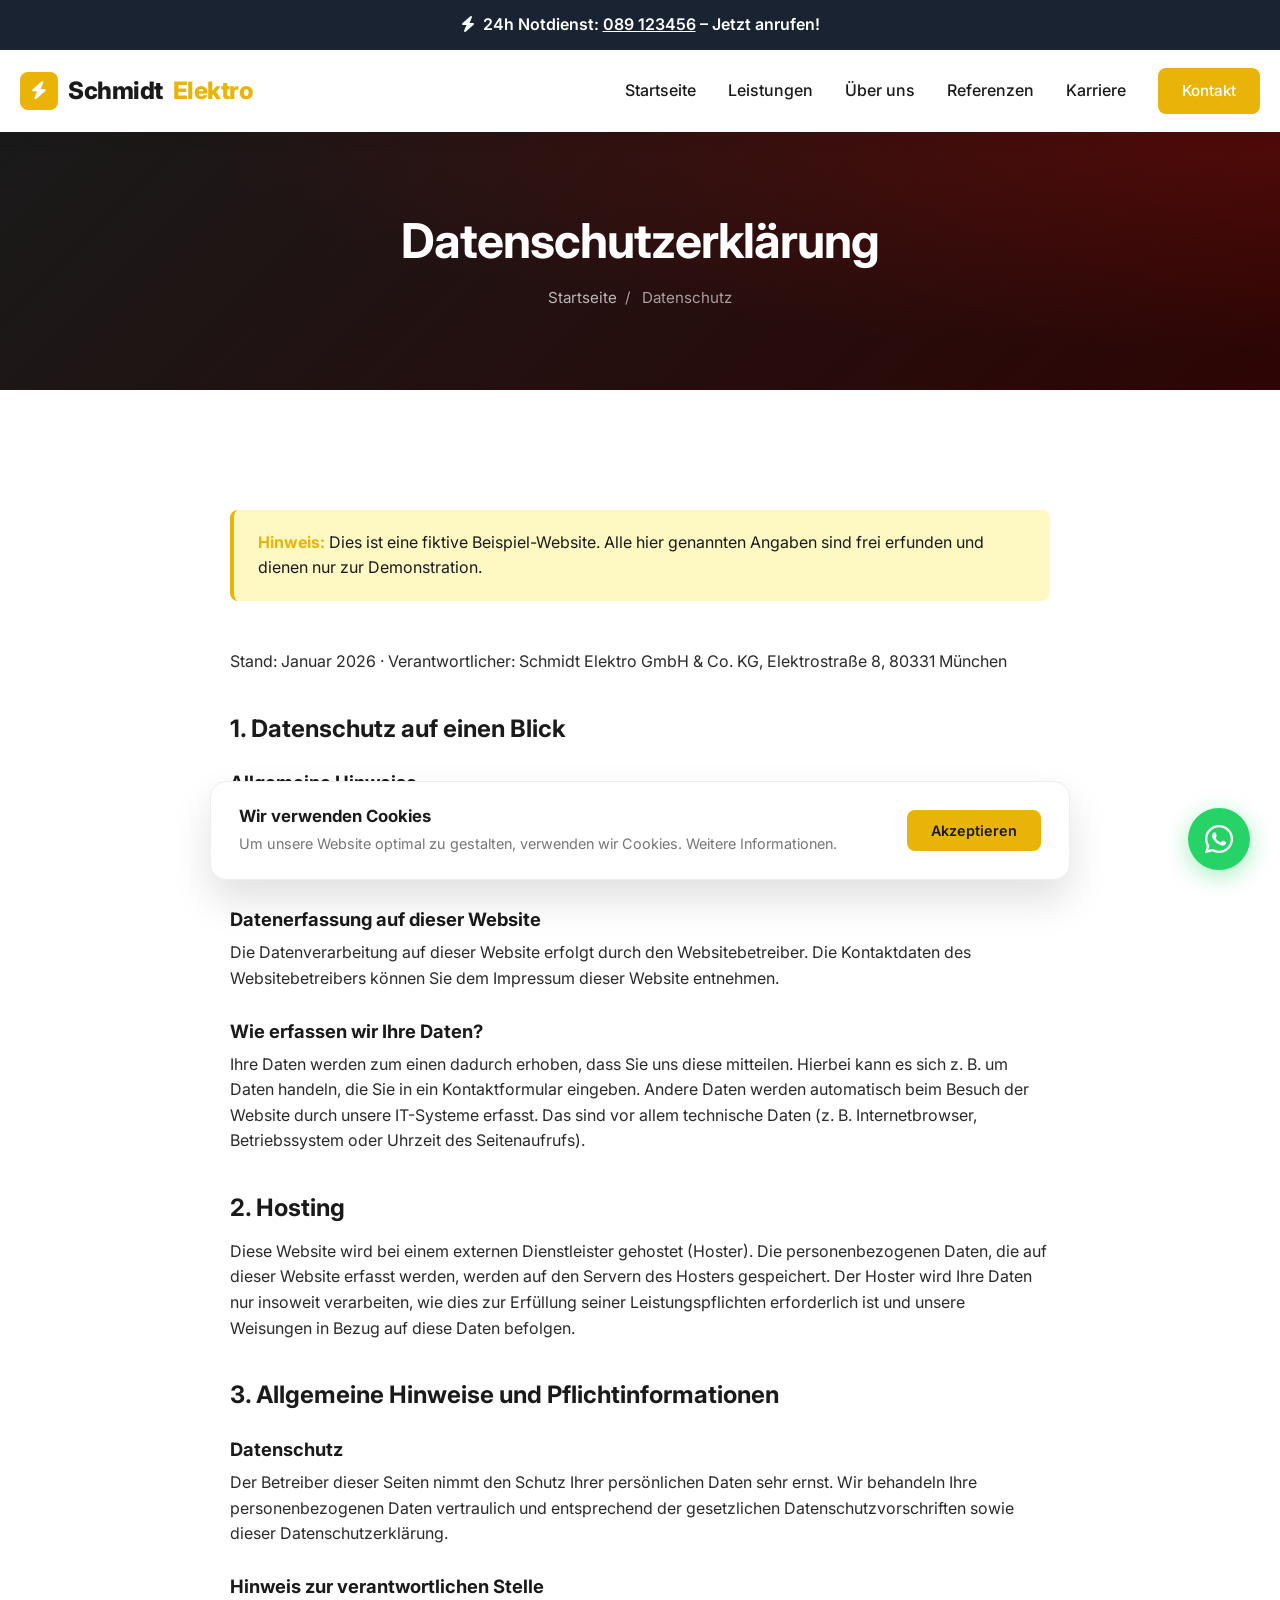
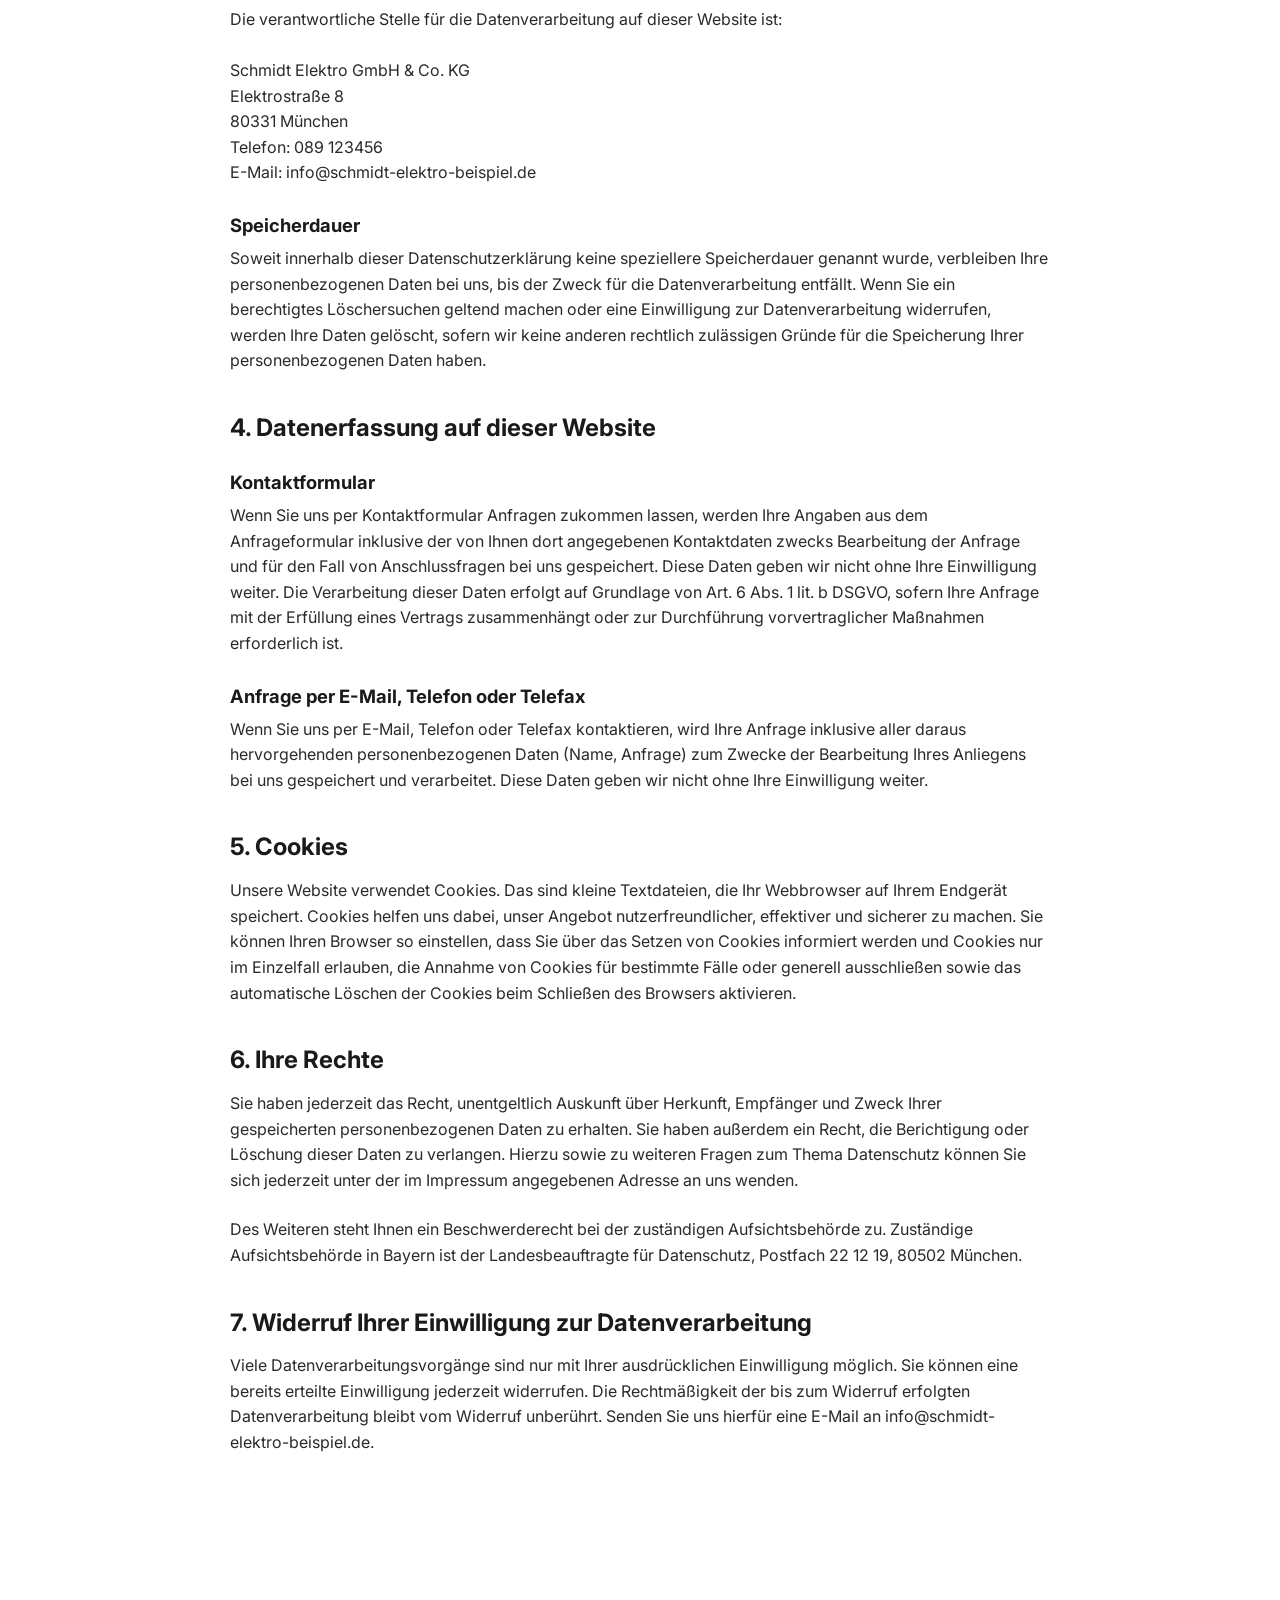
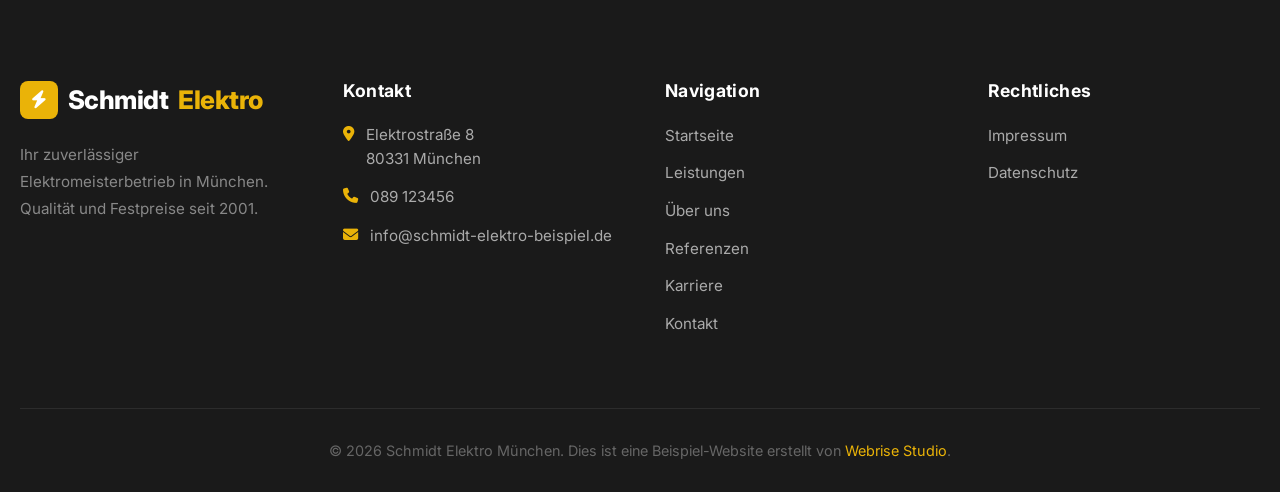
==== commit f68c8c35: "Feat: Gelb/Anthrazit Farbschema, Banner, CTAs, Smart Home, Cleanup + SEO - Farbschema geändert: Gelb" ====
--- a/datenschutz.html
+++ b/datenschutz.html
@@ -10,8 +10,25 @@
     <link href="https://fonts.googleapis.com/css2?family=Inter:wght@400;500;600;700;800&display=swap" rel="stylesheet">
     <link rel="stylesheet" href="https://cdnjs.cloudflare.com/ajax/libs/font-awesome/6.4.0/css/all.min.css">
     <link rel="stylesheet" href="css/style.css">
+  <!-- Open Graph -->
+  <meta property="og:type" content="website">
+  <meta property="og:url" content="https://webrisestudiode.github.io/schmidt-elektro/datenschutz.html">
+  <meta property="og:title" content="Datenschutzerklärung – Schmidt Elektro München">
+  <meta property="og:description" content="Datenschutzerklärung von Schmidt Elektro München gemäß DSGVO.">
+  <meta property="og:image" content="https://webrisestudiode.github.io/schmidt-elektro/img/pv-anlage.webp">
+  <meta name="twitter:card" content="summary_large_image">
 </head>
 <body>
+
+<!-- Personalisierter Demo-Banner -->
+<div id="personalized-banner" style="display:none; background:linear-gradient(90deg,#1a2332,#2d3f52); color:white; text-align:center; padding:10px 20px; font-size:0.9rem; font-weight:600; letter-spacing:0.01em; position:relative; z-index:9999; border-bottom:3px solid #EAB308;">
+  <i class="fa-solid fa-bolt" style="color:#EAB308; margin-right:8px;"></i>
+  Guten Tag Herr/Frau <span id="banner-name" style="font-weight:800;"></span> – so könnte die Website von <strong id="banner-firma"></strong> aussehen &nbsp;·&nbsp;
+  <a href="https://webrisestudio.de/kontakt.html" target="_blank" style="color:#EAB308;text-decoration:underline;font-weight:700;">Website anfragen →</a>
+</div>
+<script>
+(function(){var p=new URLSearchParams(window.location.search),f=p.get('firma'),n=p.get('name');if(f&&n){var b=document.getElementById('personalized-banner');if(b){document.getElementById('banner-firma').textContent=f;document.getElementById('banner-name').textContent=n;b.style.display='block';}}})();
+</script>
 
     <!-- Notdienst Banner -->
     <div class="emergency-banner">
@@ -141,7 +158,7 @@
                     </ul>
                 </div>
             </div>
-            <div class="footer-bottom">&copy; 2026 Schmidt Elektro München. Fiktives Beispielprojekt.</div>
+            <div class="footer-bottom">&copy; 2026 Schmidt Elektro München. Dies ist eine Beispiel-Website erstellt von <a href="https://webrisestudio.de" target="_blank" style="color:var(--color-primary);">Webrise Studio</a>.</div>
         </div>
     </footer>
 
--- a/css/style.css
+++ b/css/style.css
@@ -1,7 +1,7 @@
 :root {
-  --color-primary: #E8120A;
-  --color-primary-dark: #C00D05;
-  --color-primary-light: #FDE8E7;
+  --color-primary: #EAB308;
+  --color-primary-dark: #CA8A04;
+  --color-primary-light: #FEF9C3;
   --color-dark: #1A1A1A;
   --color-dark-gray: #2A2A2A;
   --color-gray: #767676;
@@ -143,14 +143,14 @@
 
 .btn-primary {
   background-color: var(--color-primary);
-  color: var(--color-white);
+  color: #1a1a1a;
 }
 
 .btn-primary:hover {
   background-color: var(--color-primary-dark);
   transform: translateY(-2px);
-  box-shadow: 0 10px 25px rgba(232, 18, 10, 0.3);
-  color: var(--color-white);
+  box-shadow: 0 10px 25px rgba(234, 179, 8, 0.3);
+  color: #1a1a1a;
 }
 
 .btn-outline {
@@ -189,7 +189,7 @@
 
 /* Emergency Banner */
 .emergency-banner {
-  background-color: var(--color-primary-dark);
+  background: #1a2332;
   color: white;
   text-align: center;
   padding: 12px 20px;
@@ -206,9 +206,9 @@
 }
 
 @keyframes pulse-banner {
-  0% { background-color: var(--color-primary-dark); }
-  50% { background-color: var(--color-primary); }
-  100% { background-color: var(--color-primary-dark); }
+  0% { background: #1a2332; }
+  50% { background: #2d3f52; }
+  100% { background: #1a2332; }
 }
 
 /* Navigation */
@@ -312,25 +312,57 @@
     top: 100%;
     left: 0;
     width: 100%;
-    background-color: var(--color-white);
+    background-color: #ffffff;
     flex-direction: column;
-    padding: 30px 20px;
-    box-shadow: 0 15px 30px rgba(0,0,0,0.1);
-    transform: translateY(-20px);
+    padding: 10px 0;
+    box-shadow: 0 10px 20px rgba(0,0,0,0.1);
+    z-index: 9999;
+    
+    /* Animation: Dropdown from top to bottom */
+    max-height: 0;
+    overflow: hidden;
     opacity: 0;
     visibility: hidden;
-    transition: var(--transition);
-    gap: 20px;
-  }
-
-  .nav-links.active {
-    transform: translateY(0);
+    transition: max-height 0.4s ease-in-out, opacity 0.3s ease, visibility 0.3s ease;
+    gap: 0;
+  }
+
+  .nav-links.open {
+    max-height: 100vh;
     opacity: 1;
     visibility: visible;
   }
 
+  .nav-links a {
+    width: 100%;
+    padding: 14px 24px;
+    display: flex;
+    align-items: center;
+    min-height: 48px; /* Requirement: min 48px height */
+    font-size: 1.1rem;
+    border-bottom: 1px solid rgba(0,0,0,0.05);
+  }
+
+  .nav-links a:last-child {
+    border-bottom: none;
+  }
+
+  .nav-links a::after {
+    display: none;
+  }
+
+  .nav-links a.btn-nav-cta {
+    margin: 15px 20px;
+    width: auto;
+    justify-content: center;
+    border-bottom: none;
+    background-color: var(--color-primary);
+    color: white !important;
+  }
+
   .mobile-menu-btn {
     display: block;
+    z-index: 10000;
   }
 }
 
@@ -338,8 +370,7 @@
 .hero {
   position: relative;
   padding: 110px 0 150px;
-  background: linear-gradient(135deg, rgba(26,26,26,0.88) 0%, rgba(30,5,5,0.82) 100%),
-              url('../img/ueber-uns-und-karriere.jpg') center/cover no-repeat;
+  background: linear-gradient(135deg, #1a2332 0%, #0d1520 100%);
   color: var(--color-white);
   text-align: center;
   overflow: hidden;
@@ -369,6 +400,7 @@
 .hero-content {
   position: relative;
   z-index: 2;
+  margin: 0 auto;
 }
 
 .trust-badges-hero {
@@ -391,6 +423,7 @@
   font-weight: 500;
   font-size: 0.95rem;
   transition: var(--transition);
+  margin: 0 auto;
 }
 
 .trust-badge:hover {
@@ -406,6 +439,7 @@
 .rating-badge {
   display: inline-flex;
   align-items: center;
+  justify-content: center;
   gap: 12px;
   background: rgba(255,255,255,0.15);
   border: 1px solid rgba(255,255,255,0.3);
@@ -416,6 +450,8 @@
   font-weight: 700;
   margin-bottom: 36px;
   backdrop-filter: blur(10px);
+  margin-left: auto;
+  margin-right: auto;
 }
 
 .rating-badge .stars {
@@ -1477,11 +1513,144 @@
 
 /* Responsive */
 @media (max-width: 768px) {
-  .hero { padding: 70px 0 100px; }
+  body, .container, .hero, .hero-content {
+    max-width: 100vw !important;
+    overflow-x: hidden !important;
+  }
+
+  .hero { 
+    padding: 60px 0 80px;
+    text-align: center;
+    width: 100% !important;
+    overflow: hidden;
+  }
+
+  .hero-content {
+    width: 100% !important;
+    margin: 0 auto;
+    text-align: center;
+    padding: 0 20px;
+    display: flex;
+    flex-direction: column;
+    align-items: center;
+  }
+
+  .hero-content h1, 
+  .hero-content p, 
+  .hero-content .rating-badge, 
+  .hero-content .trust-badges-hero,
+  .hero-content .btn-lg {
+    text-align: center !important;
+    margin-left: auto !important;
+    margin-right: auto !important;
+  }
+
+  .rating-badge {
+    display: inline-flex !important;
+    flex-wrap: wrap;
+    justify-content: center;
+    align-items: center;
+    padding: 10px 20px !important;
+    margin-bottom: 25px !important;
+    max-width: 95%;
+    gap: 8px !important;
+    font-size: 0.95rem !important;
+    white-space: normal !important;
+  }
+
+  .hero h1 {
+    font-size: clamp(1.8rem, 8vw, 2.4rem) !important;
+    margin-bottom: 15px !important;
+    line-height: 1.2;
+    padding: 0 10px !important;
+    width: 100% !important;
+    max-width: 100% !important;
+    word-break: break-word;
+    hyphens: auto;
+  }
+
+  .hero p {
+    font-size: 1.1rem !important;
+    margin-bottom: 30px !important;
+    padding: 0 15px !important;
+    width: 100% !important;
+    color: rgba(255,255,255,0.95) !important;
+  }
+
+  .hero .btn-lg {
+    display: flex !important;
+    align-items: center !important;
+    justify-content: center !important;
+    text-align: center !important;
+    width: 100% !important;
+    max-width: 320px !important;
+    margin: 0 auto !important;
+    font-size: 1.1rem !important;
+    padding: 16px 24px !important;
+  }
+
+  .trust-badges-hero {
+    display: flex !important;
+    flex-wrap: wrap !important;
+    justify-content: center !important;
+    gap: 12px !important;
+    margin-top: 40px !important;
+    width: 100% !important;
+  }
+
+  .trust-badge {
+    font-size: 0.85rem !important;
+    padding: 8px 16px !important;
+    margin: 0 !important;
+    white-space: normal !important;
+    flex-wrap: wrap !important;
+    display: flex !important;
+    align-items: center !important;
+    justify-content: center !important;
+    width: auto !important;
+    min-width: 140px;
+    border-radius: 50px !important;
+  }
+
+  .emergency-banner {
+    font-size: 0.85rem !important;
+    padding: 10px 15px !important;
+    line-height: 1.4;
+  }
+
+  .footer-grid {
+    grid-template-columns: 1fr !important;
+    gap: 40px !important;
+    text-align: center !important;
+  }
+
+  .footer-logo {
+    justify-content: center !important;
+  }
+
+  .footer-contact-item {
+    justify-content: center !important;
+    text-align: center !important;
+    flex-direction: column;
+    align-items: center;
+    gap: 8px;
+  }
+
+  .footer-contact-item i {
+    margin-top: 0;
+  }
+
+  .footer-links {
+    text-align: center !important;
+  }
+
+  .footer h4 {
+    text-align: center !important;
+  }
+
   .multi-step-form { padding: 28px 20px; }
   .brands-grid { gap: 28px; }
   .brand-item { font-size: 1.1rem; }
   .service-selection-grid { grid-template-columns: repeat(2, 1fr); }
   .form-actions { flex-direction: column; }
-  .trust-badge { font-size: 0.85rem; padding: 8px 14px; }
-}
+}
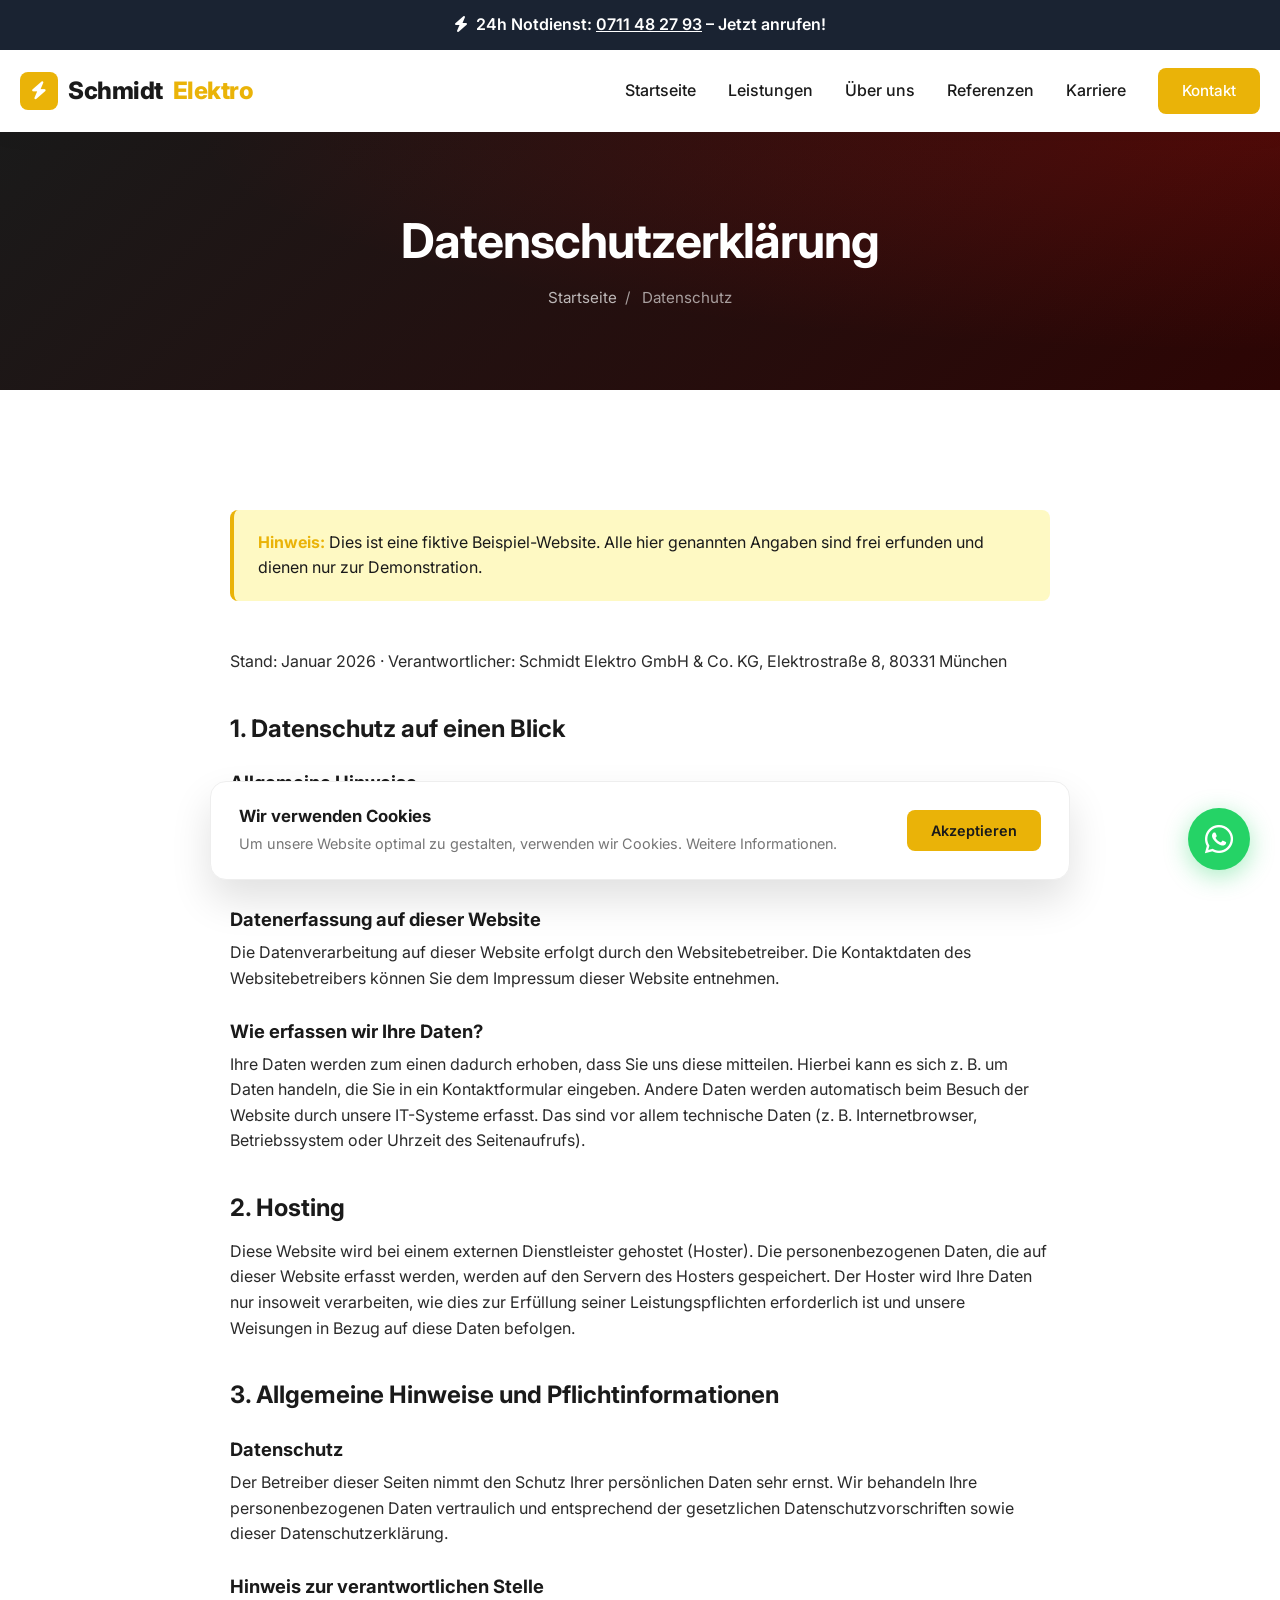
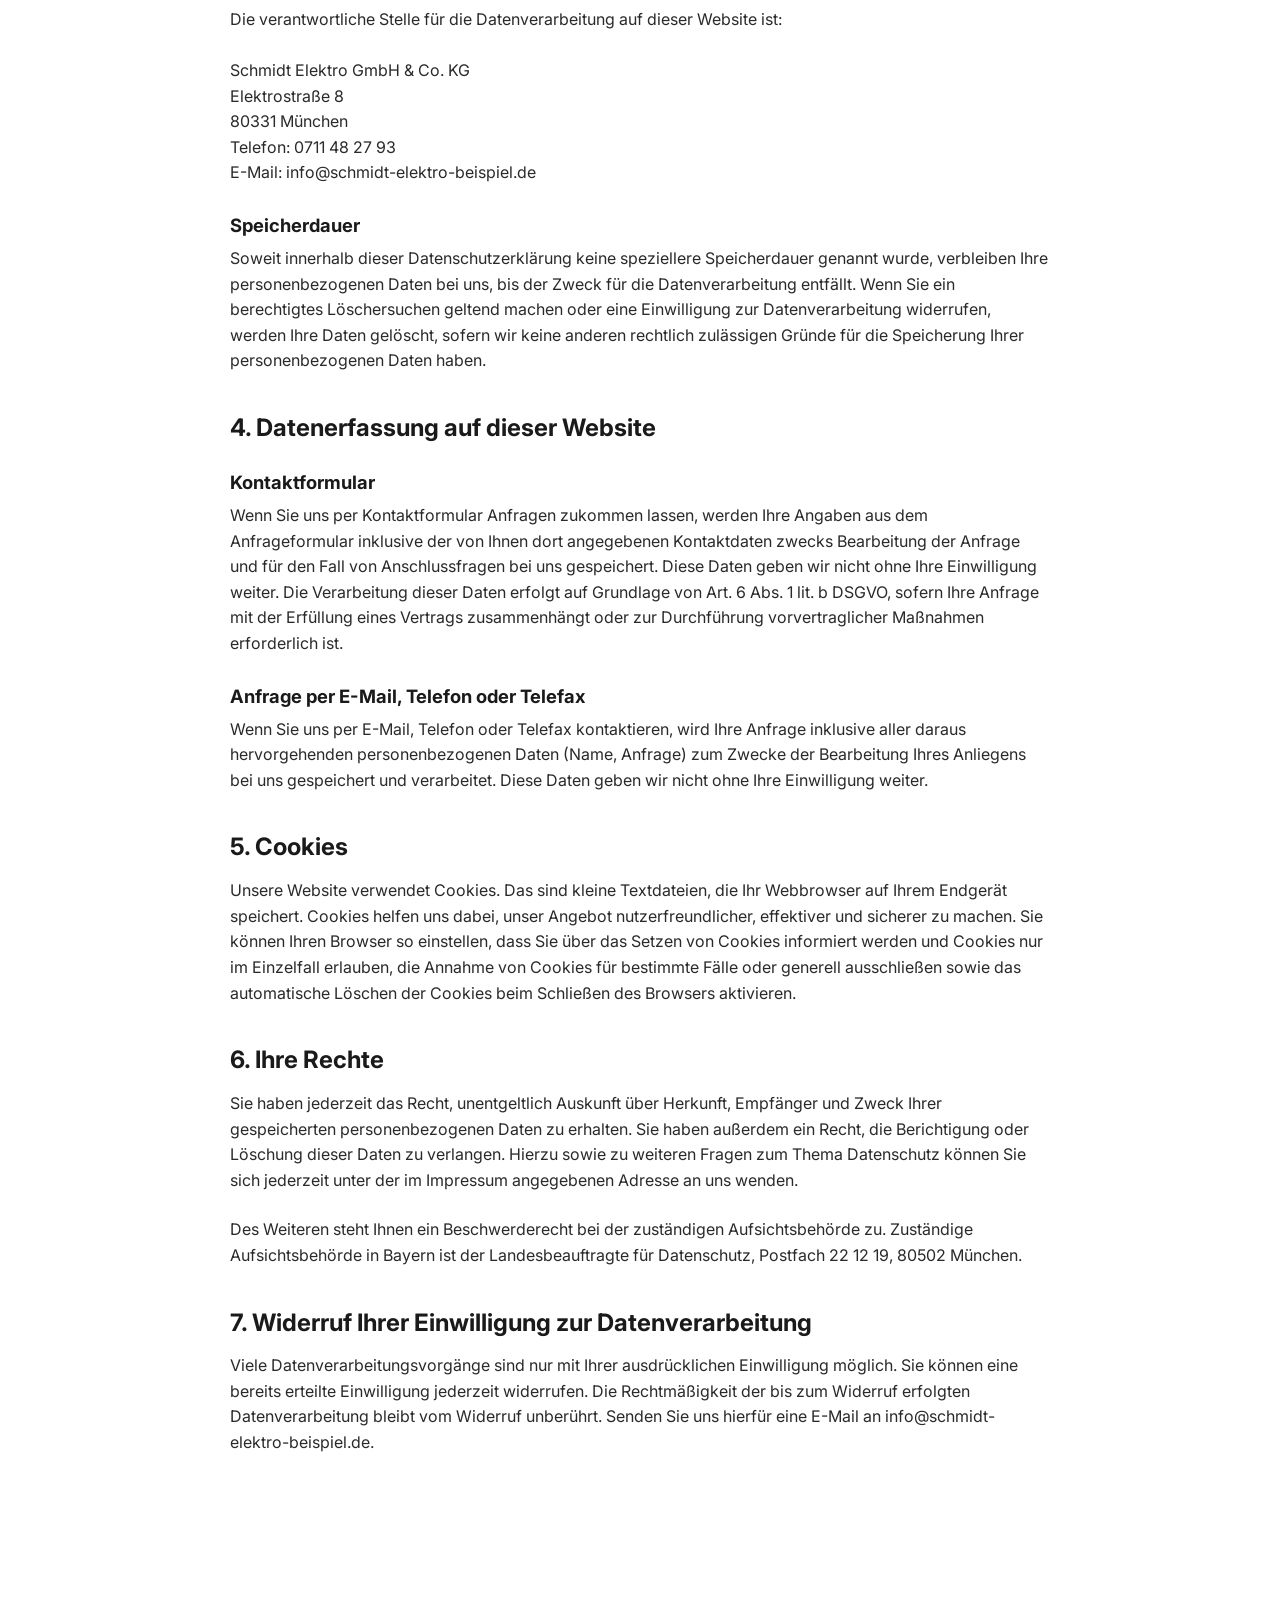
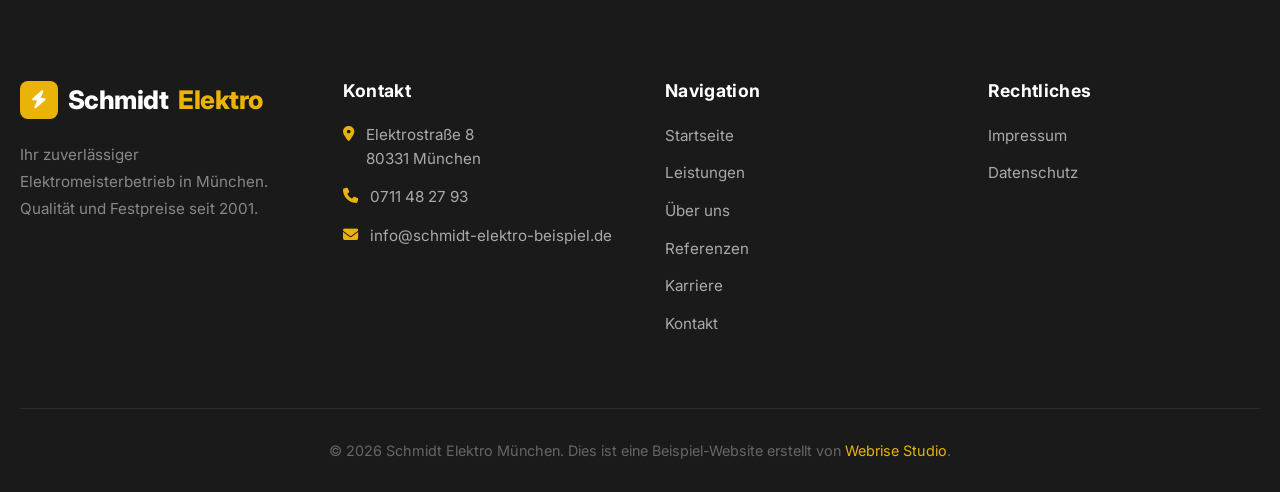
==== commit 92f454b2: "Demo-Personalisierung: Firma/Telefon/Banner komplett überarbeitet - DOMContentLoaded Bug gefixt (dir" ====
--- a/datenschutz.html
+++ b/datenschutz.html
@@ -21,13 +21,13 @@
 <body>
 
 <!-- Personalisierter Demo-Banner -->
-<div id="personalized-banner" style="display:none; background:linear-gradient(90deg,#1a2332,#2d3f52); color:white; text-align:center; padding:10px 20px; font-size:0.9rem; font-weight:600; letter-spacing:0.01em; position:relative; z-index:9999; border-bottom:3px solid #EAB308;">
+<div id="personalized-banner" style="display:none; background:linear-gradient(90deg,#1a2332,#2d3f52); color:white; text-align:center; padding:10px 20px; font-size:0.9rem; font-weight:600; letter-spacing:0.01em; position:fixed;top:0;left:0;right:0;width:100%;z-index:9999; border-bottom:3px solid #EAB308;">
   <i class="fa-solid fa-bolt" style="color:#EAB308; margin-right:8px;"></i>
   Guten Tag Herr/Frau <span id="banner-name" style="font-weight:800;"></span> – so könnte die Website von <strong id="banner-firma"></strong> aussehen &nbsp;·&nbsp;
   <a href="https://webrisestudio.de/kontakt.html" target="_blank" style="color:#EAB308;text-decoration:underline;font-weight:700;">Website anfragen →</a>
 </div>
 <script>
-(function(){var p=new URLSearchParams(window.location.search),f=p.get('firma'),n=p.get('name');if(f&&n){var b=document.getElementById('personalized-banner');if(b){document.getElementById('banner-firma').textContent=f;document.getElementById('banner-name').textContent=n;b.style.display='block';}}})();
+(function(){var p=new URLSearchParams(window.location.search);var f=p.get('firma'),n=p.get('name'),s=p.get('stadt'),t=p.get('telefon');if(f)sessionStorage.setItem('ws_firma',f);if(n)sessionStorage.setItem('ws_name',n);if(s)sessionStorage.setItem('ws_stadt',s);if(t)sessionStorage.setItem('ws_telefon',t);var name=sessionStorage.getItem('ws_name');if(name){var b=document.getElementById('personalized-banner'),el=document.getElementById('banner-name');if(b&&el){el.textContent=name;b.style.display='block';}}})();
 </script>
 
     <!-- Notdienst Banner -->
